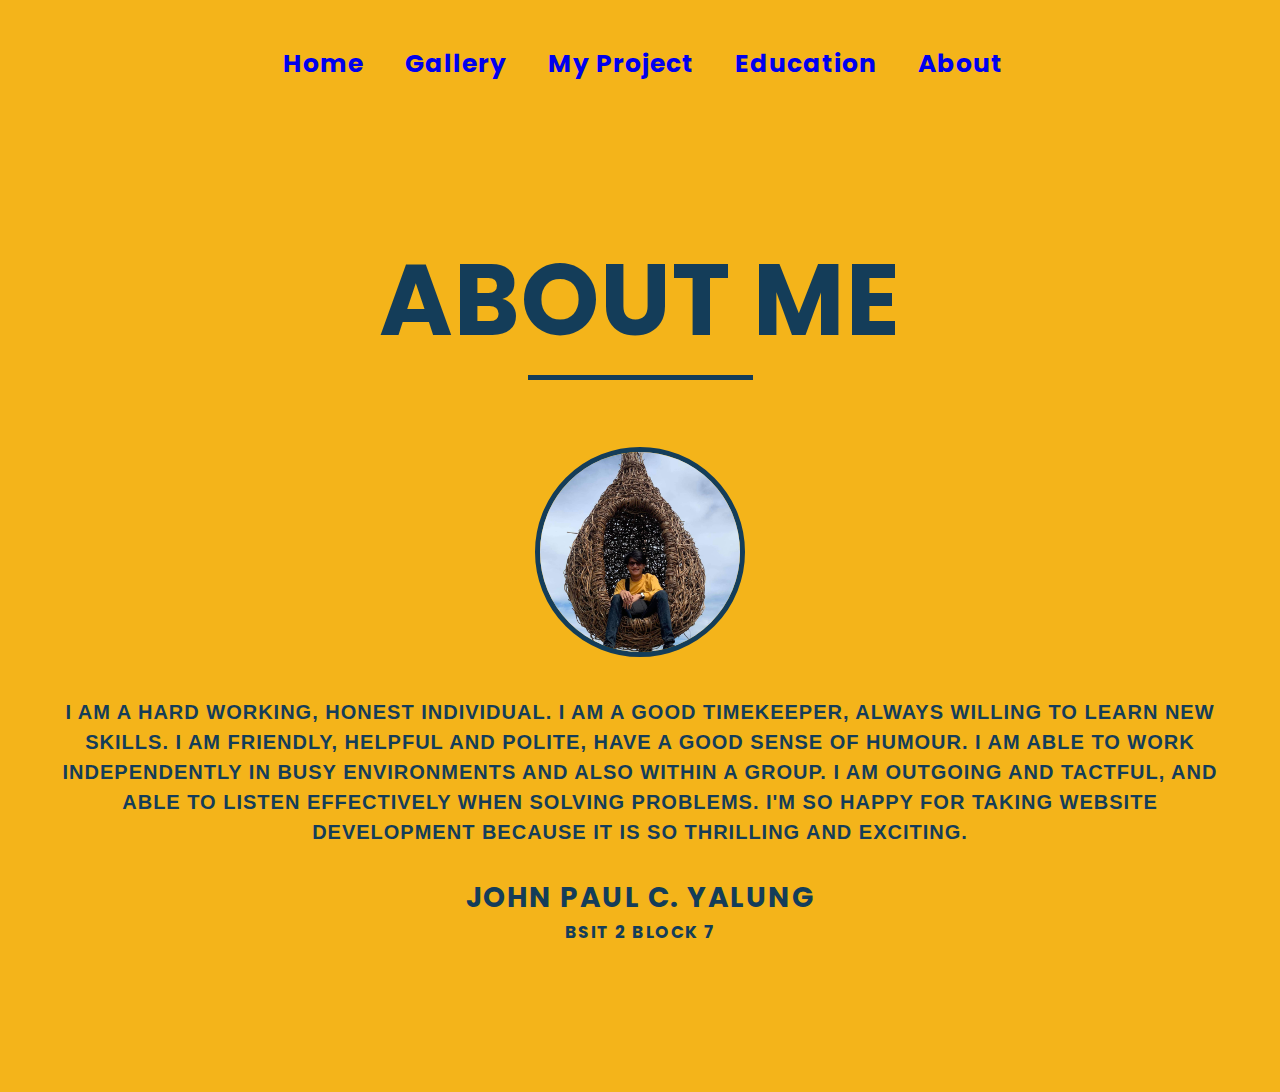
==== About.html @ e87d752c "Add files via upload" ====
<!DOCTYPE html>
<html>
<head>
	<title>About</title>
	<meta charset="utf-8">
	<meta name="viewport" content="width=device-width, initial-scale=1.8">
	<link rel="stylesheet" type="text/css">
	<link rel="preconnect" href="https://fonts.gstatic.com">
	<link href="https://fonts.googleapis.com/css2?family=Poppins:wght@100;200;300;400;500;600;700&display=swap" rel="stylesheet">
	<style type="text/css">
		body{
	background-color: #F4B41A;
	margin: 0px;
	padding: 0px;
	box-sizing: border-box;
	font-family: 'Poppins', sans-serif;
	text-align: center;
	color: #143D59;
	line-height: 1.5;
	letter-spacing: 1px;
	}

	a,a:hover{
		text-decoration: none;
	}

	ul{
		list-style: none;
		text-align: center;
	}

	.menu{
		font-size: 25px;
	}

	.header .navbar{
	padding-top: 20px;
	padding-bottom: 50px;
	}

	.header .navbar .menu ul li{
	display: inline-block;
	margin-right: 35px;
	align-items: center;
	}

	.header .navbar .menu ul li a:hover{
	font-size: 25px;
	font-weight: 500;
	letter-spacing: 1px;
	align-items: center;
	color: red;
	}

	.aboutme{
	padding-right: 30px 100px;
	padding-bottom: 100px;
	}

	a.active:hover, a.active:active {text-decoration: underline;}

	

		article{
			font-size: 50px;
			font-weight: 800;
			text-transform: uppercase;
		}

		article h1:after{
			content: "";
			height: 5px;
			width: 225px;
			background-color: #143D59;
			display: block;
			margin: auto;
			letter-spacing: 1.5px;
		}

		article img{
			height: 200px;
			width: 200px;
			border: 5px solid #143D59;
			border-radius: 50%;
			margin-bottom: 10px;		
		}

		blockquote{
			font-family: sans-serif;
			font-size:20px;
			margin-top:10px;
		}

		article h5{
			text-transform: uppercase;
			font-size:28px;
			margin-top:30px;
			letter-spacing: 1.5px;
		}

		article p{
			font-size: 17px;
			margin-top: 1px;
		}

	</style>
</head>
<body>
	<div class="header">
		<div class="navbar">
			<div class="menu">
				<div class="active">
				<ul>
					<strong><li><a class="active" a href="Home.html">Home</a></li>
					<li><a class="active" a href="Gallery.html">Gallery</a></li>
					<li><a class="active" a href="My Project.html">My Project</a></li>
					<li><a class="active" a href="Education.html">Education</a></li>
					<li><a class="active" a href="About.html">About</a></li></strong>
				</ul>
			</div>
		</div>
	</div>
		<div class="aboutme">
			<article>
				<h1>about me</h1>
				<img src="a.jpg">
				<blockquote>
					I am a hard working, honest individual. I am a good timekeeper, always willing to learn new skills. I am friendly, helpful and polite, have a good sense of humour. I am able to work independently in busy environments and also within a group. I am outgoing and tactful, and able to listen effectively when solving problems. I'm so happy for taking website development because it is so thrilling and exciting.
				</blockquote>
				<h5>John Paul C. Yalung<br><p>BSIT 2 Block 7</p></h5>
			</article>
		</div>
	</div>
</body>
</html>
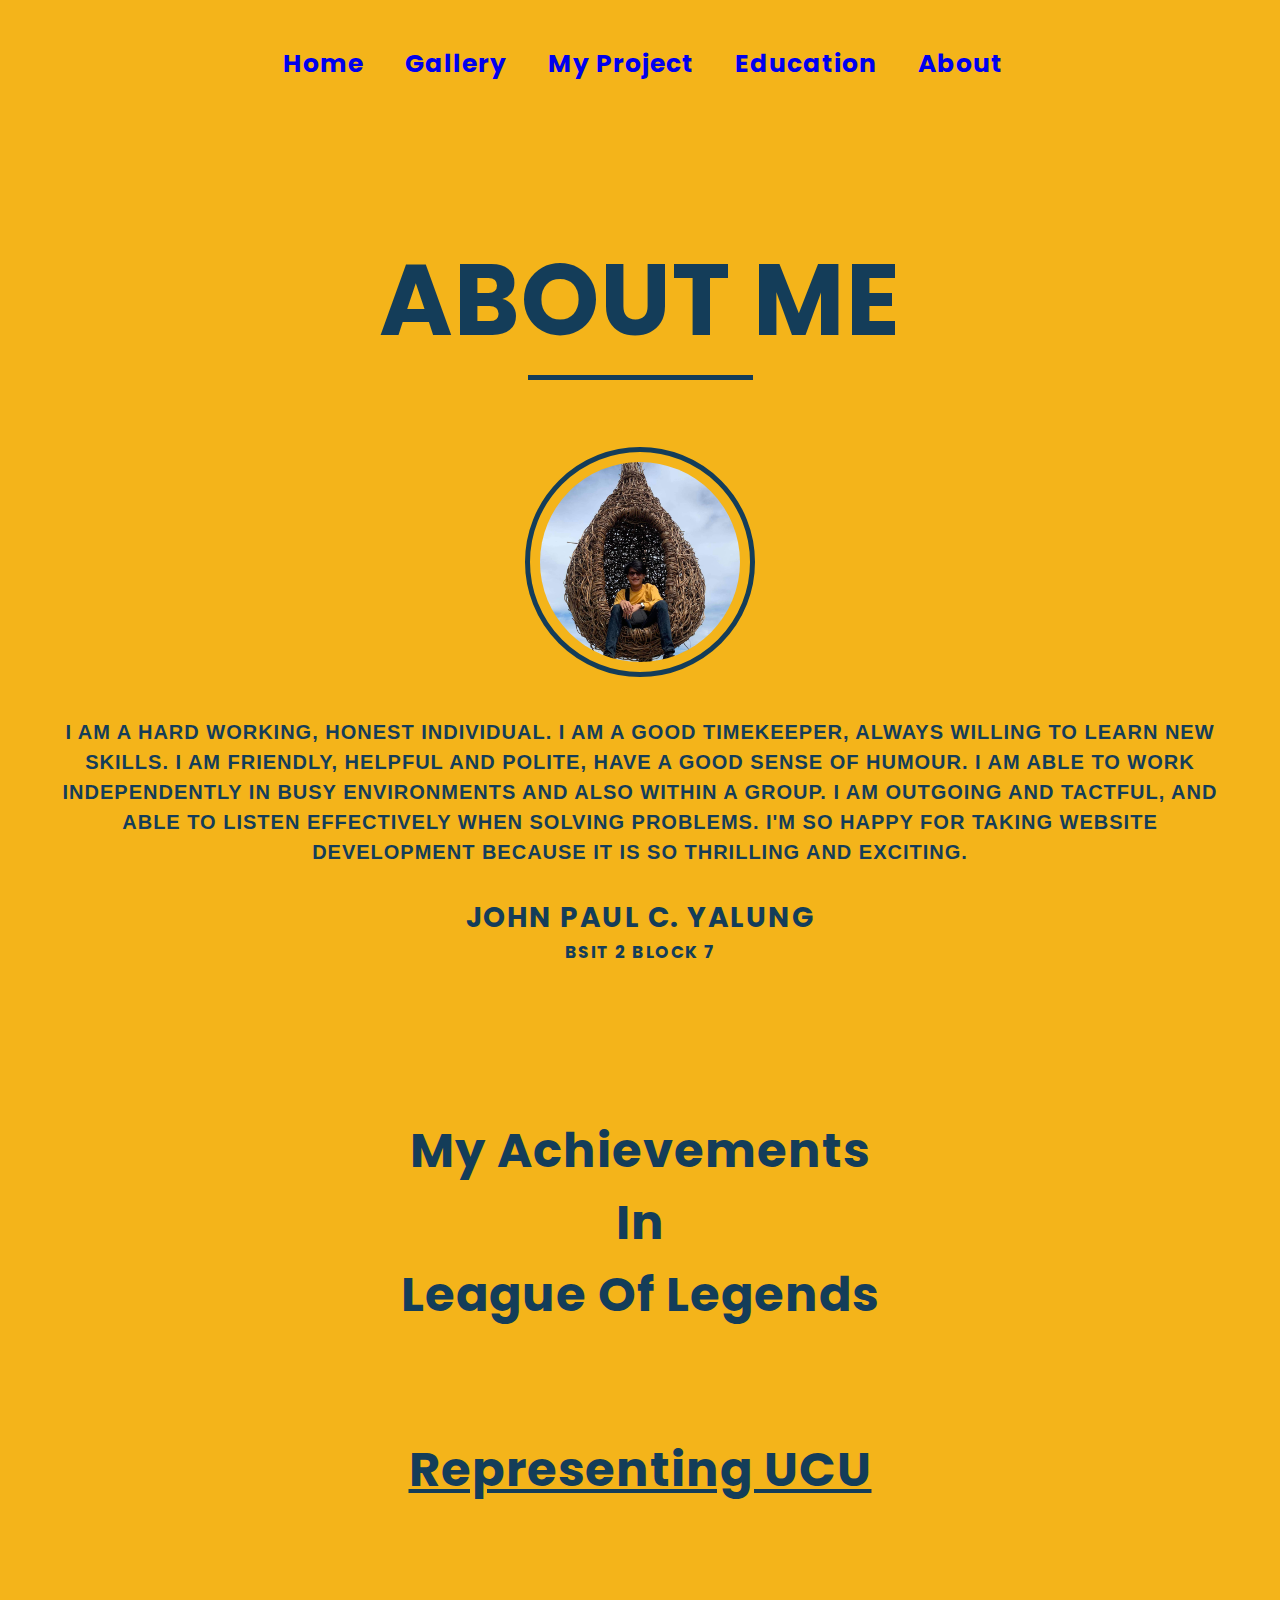
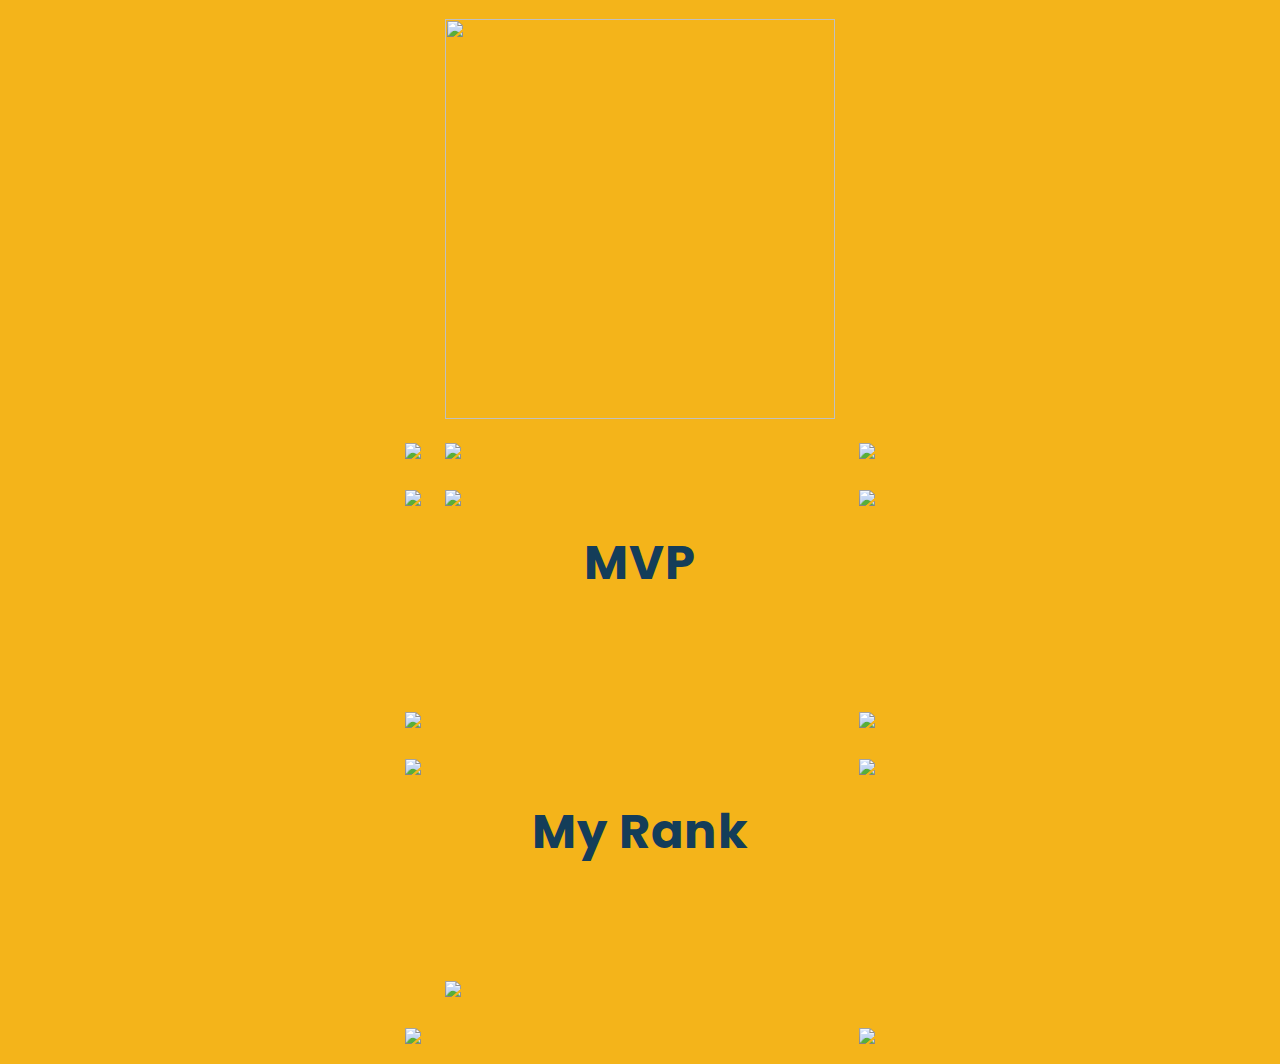
==== commit a5a620e1: "Update About.html" ====
--- a/About.html
+++ b/About.html
@@ -102,6 +102,20 @@
 			font-size: 17px;
 			margin-top: 1px;
 		}
+		img{
+           	width: 390px;
+           	height: :380px;
+           	padding-right: 10px;
+           	padding: 10px;
+           	}
+
+           	th{
+           	font-size: 3em;
+		font-family: 'Poppins', sans-serif;
+           	font-weight: bold;
+           	color:#143D59;
+           	padding-bottom: 100px
+           	}
 
 	</style>
 </head>
@@ -131,5 +145,58 @@
 			</article>
 		</div>
 	</div>
+	
+	<center>
+		<table>		
+			<tr>				
+				<th colspan="4">My Achievements<br>In<br>League Of Legends</th>
+			</tr>
+			<tr>
+				<th colspan="4"><u>Representing UCU</th>
+			</tr>
+			<tr>
+				<td></td>
+				<td><img src="n.jpg" width="700" height="400"></td>
+				<td></td>	
+			</tr>
+			<tr>
+				<td><img src="z.jpg"></td>
+				<td><img src="p.jpg"></td>
+				<td><img src="s.jpg"></td>
+			</tr>
+			<tr>
+				<td><img src="t.jpg"></td>	
+				<td><img src="r.jpg"></td>
+				<td><img src="y.jpg"></td>	
+			</tr>
+			<tr>
+				<th colspan="4">MVP</th>
+			</tr>
+			<tr>	
+				<td><img src="u.jpg"></td>
+				<td></td>
+				<td><img src="v.jpg"></td>
+			</tr>
+			<tr>
+				<td><img src="w.jpg"></td>
+				<td></td>
+				<td><img src="q.jpg"></td>	
+			</tr>
+			<tr>
+				<th colspan="4">My Rank</th>
+			</tr>
+			<tr>
+				<td></td>
+				<td><img src="m.jpg"></td>
+				<td></td>	
+			</tr>
+			<tr>
+				<td><img src="o.png"></td>
+				<td></td>
+				<td><img src="x.jpg"></td>
+			</tr>
+		
+		</table>
+	    </center>
 </body>
 </html>
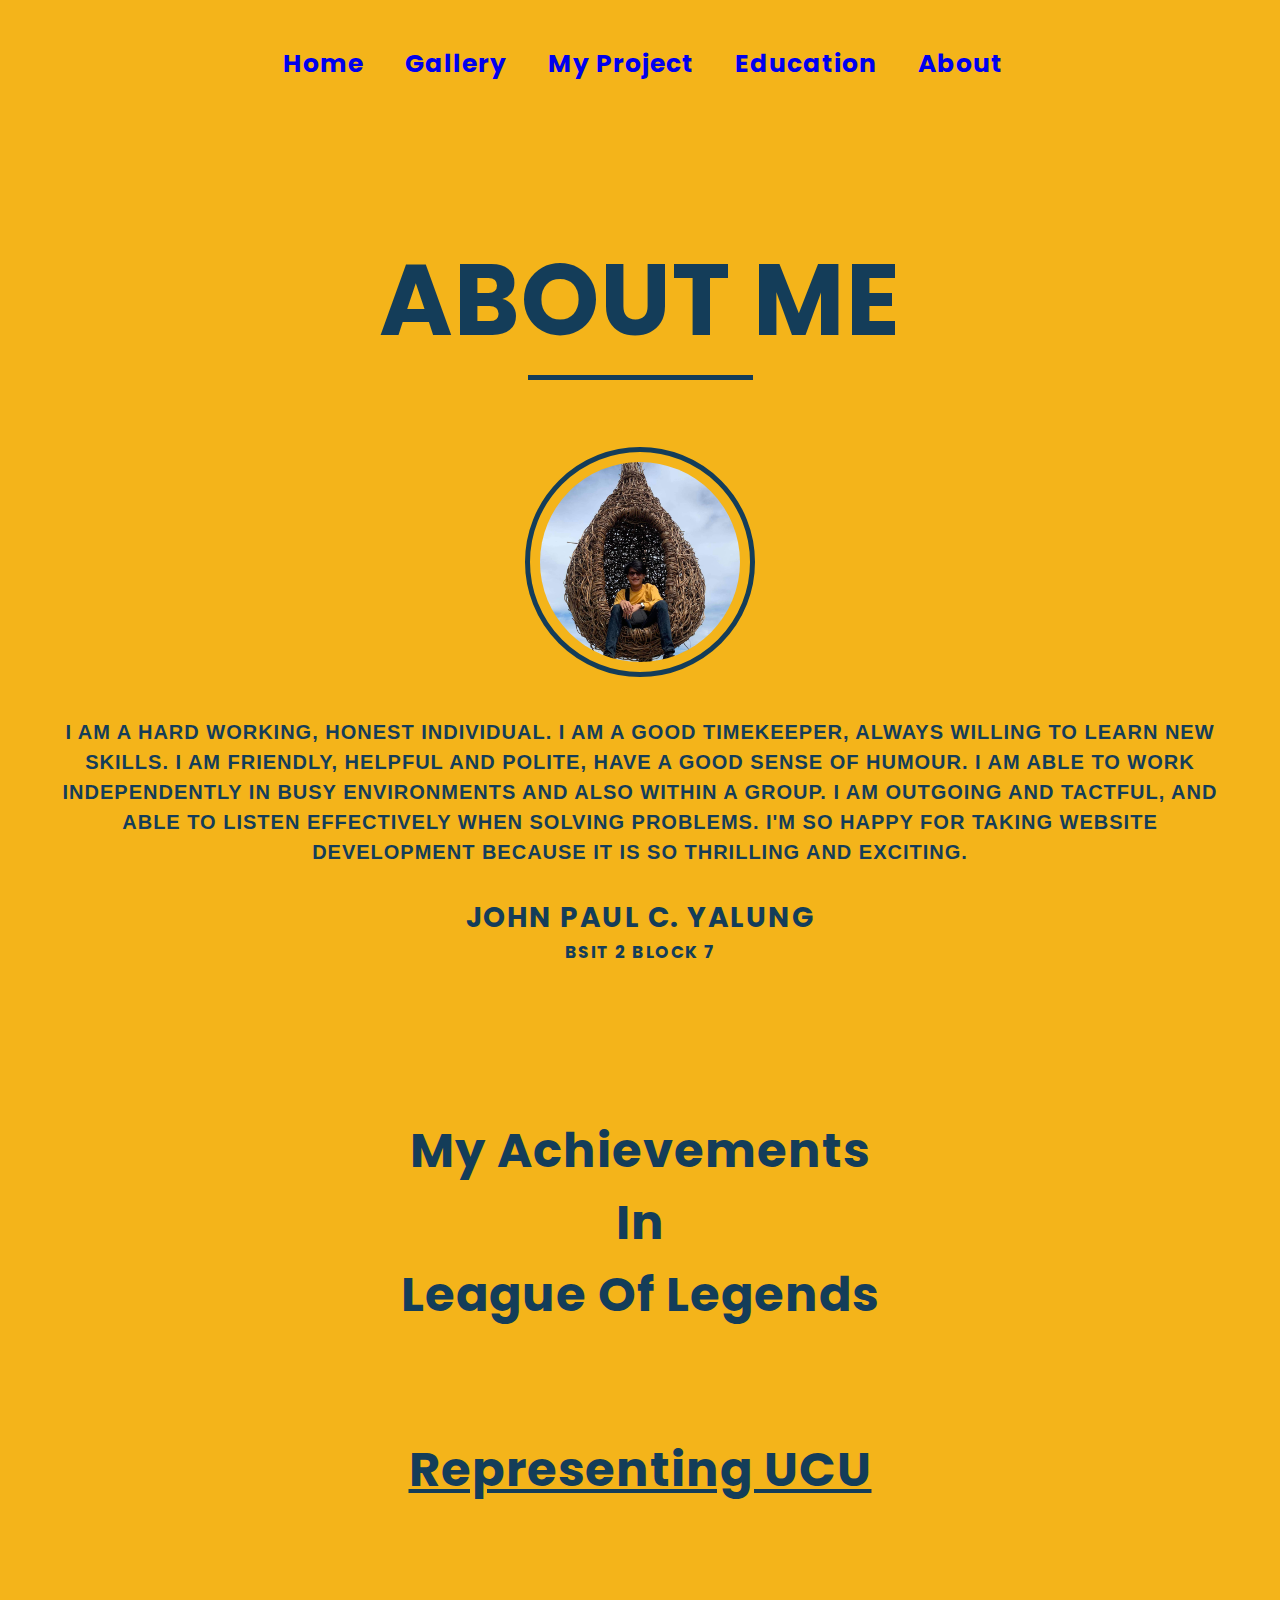
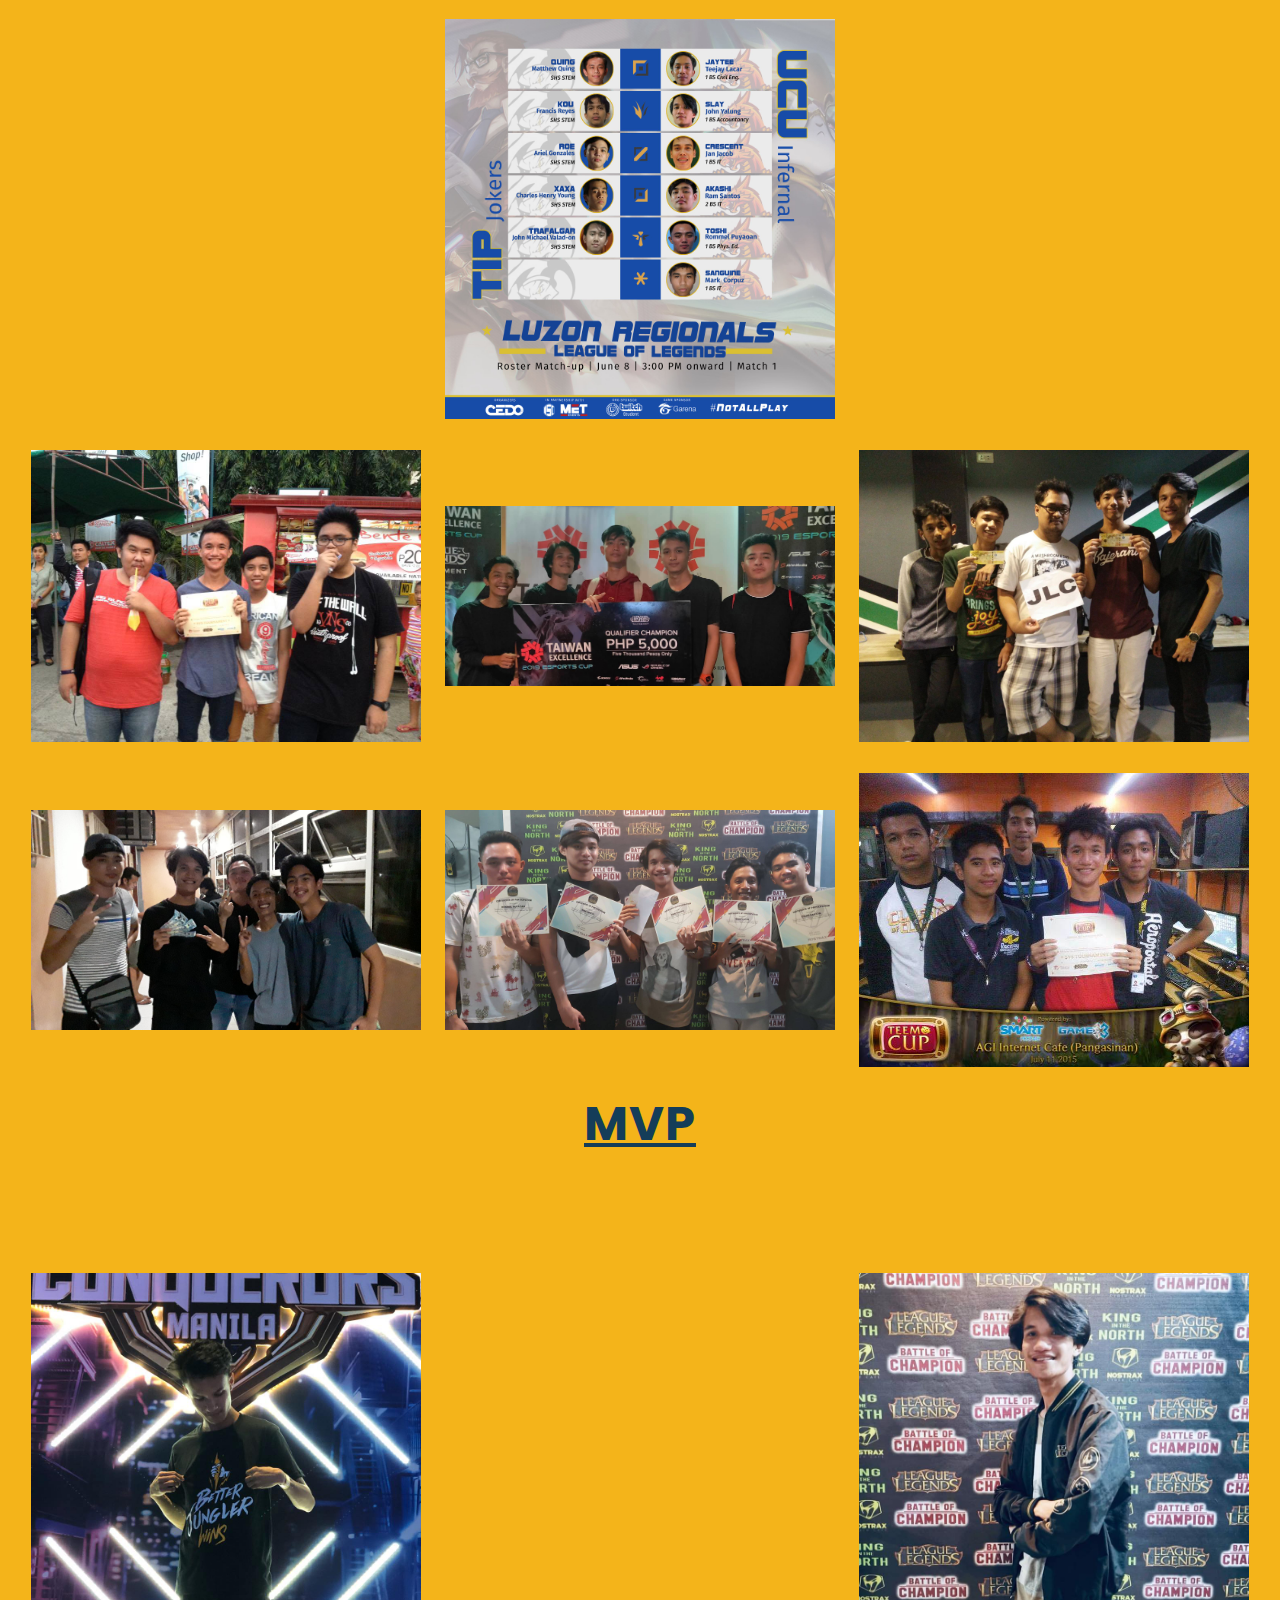
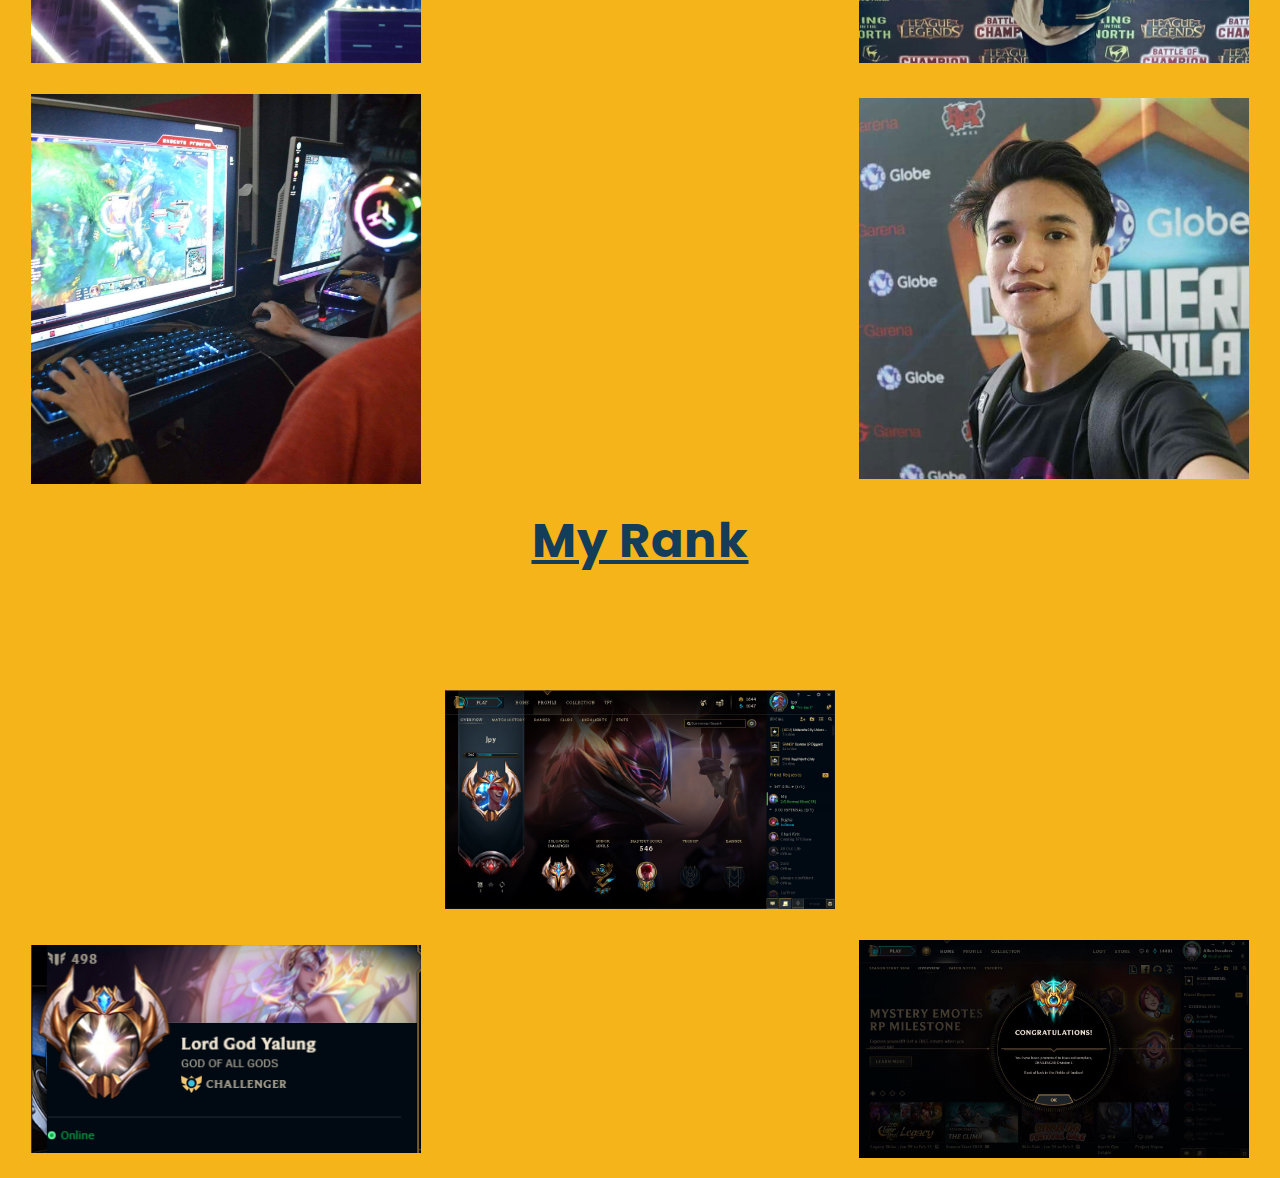
==== commit d5c7da0e: "Update About.html" ====
--- a/About.html
+++ b/About.html
@@ -170,7 +170,7 @@
 				<td><img src="y.jpg"></td>	
 			</tr>
 			<tr>
-				<th colspan="4">MVP</th>
+				<th colspan="4"><u>MVP</th>
 			</tr>
 			<tr>	
 				<td><img src="u.jpg"></td>
@@ -183,7 +183,7 @@
 				<td><img src="q.jpg"></td>	
 			</tr>
 			<tr>
-				<th colspan="4">My Rank</th>
+				<th colspan="4"><u>My Rank</th>
 			</tr>
 			<tr>
 				<td></td>
